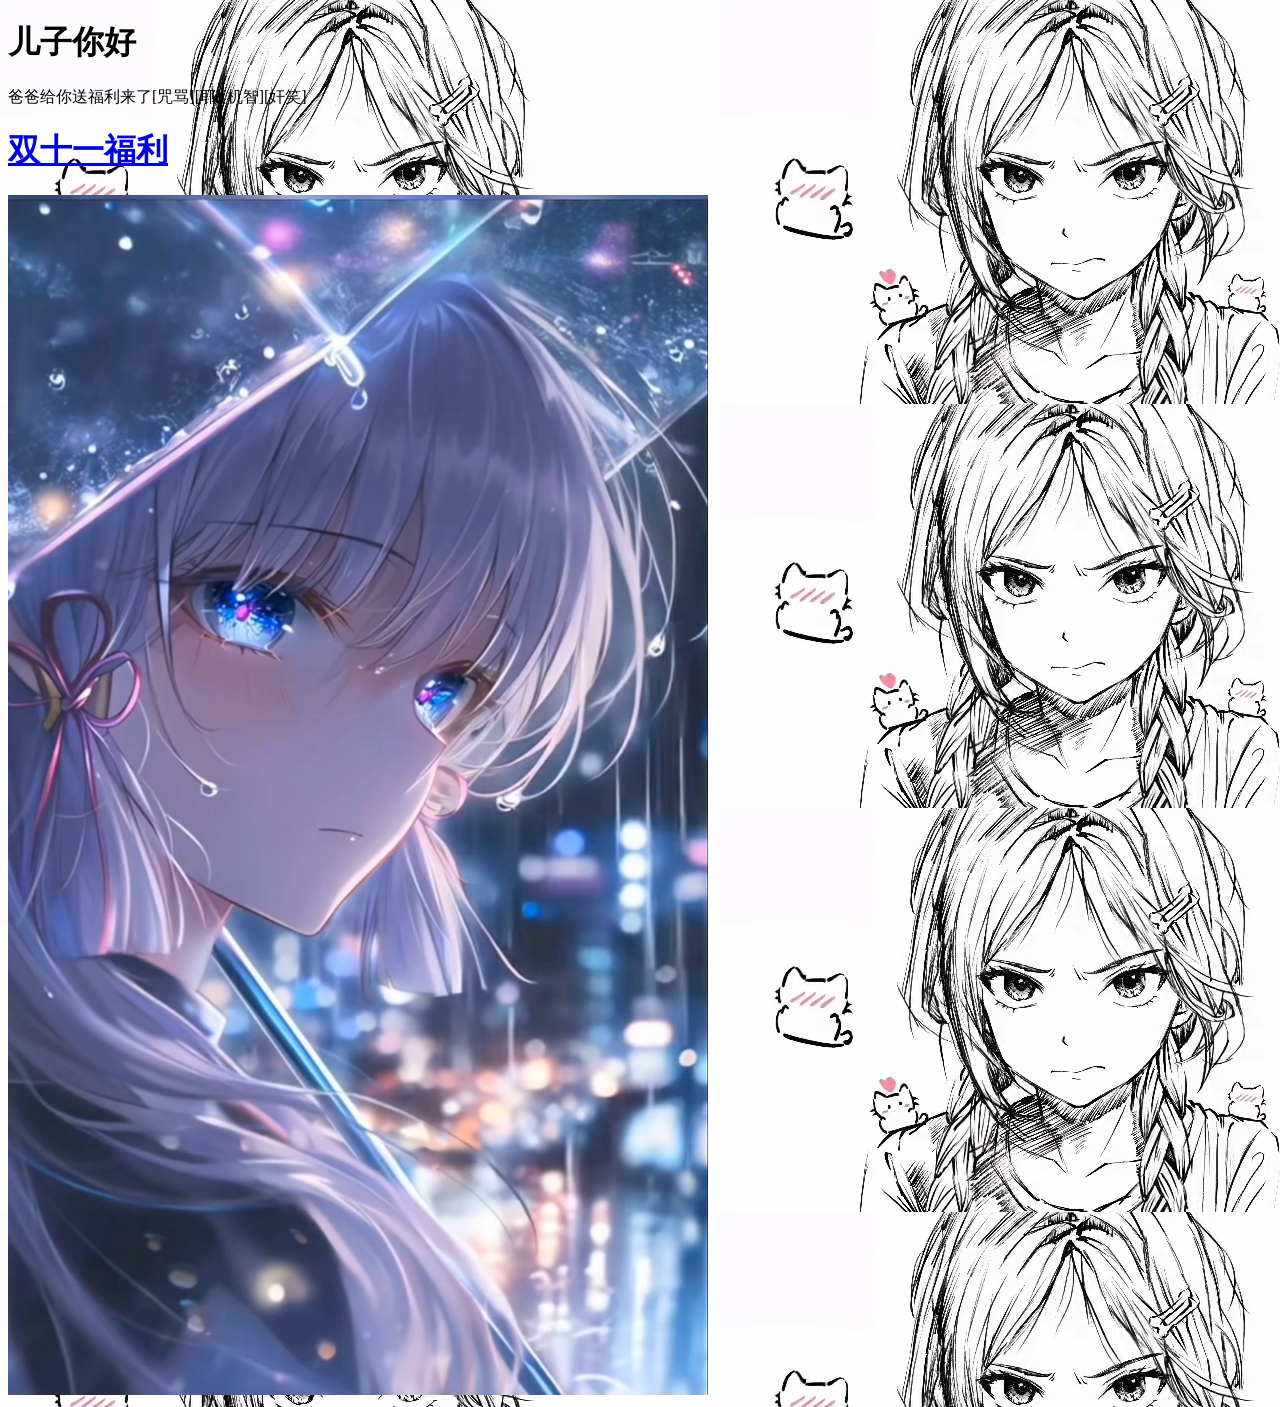
==== index.html @ b714bc4b "Update index.html" ====
<!DOCTYPE html>
<html>
<head>
    <meta charset="utf-8">
    <title>我是你爸爸</title>
</head>
<body>
    
    <body background="11.jpg">
      <h1>儿子你好</h1> 
    <p>爸爸给你送福利来了[咒骂][耶][机智][奸笑]</p >
    <a href="http://x67.top/1111/"> <h1>双十一福利</h1>
    </a>
    <img src="12.jpg" height="1200" width="700">
    

</html>
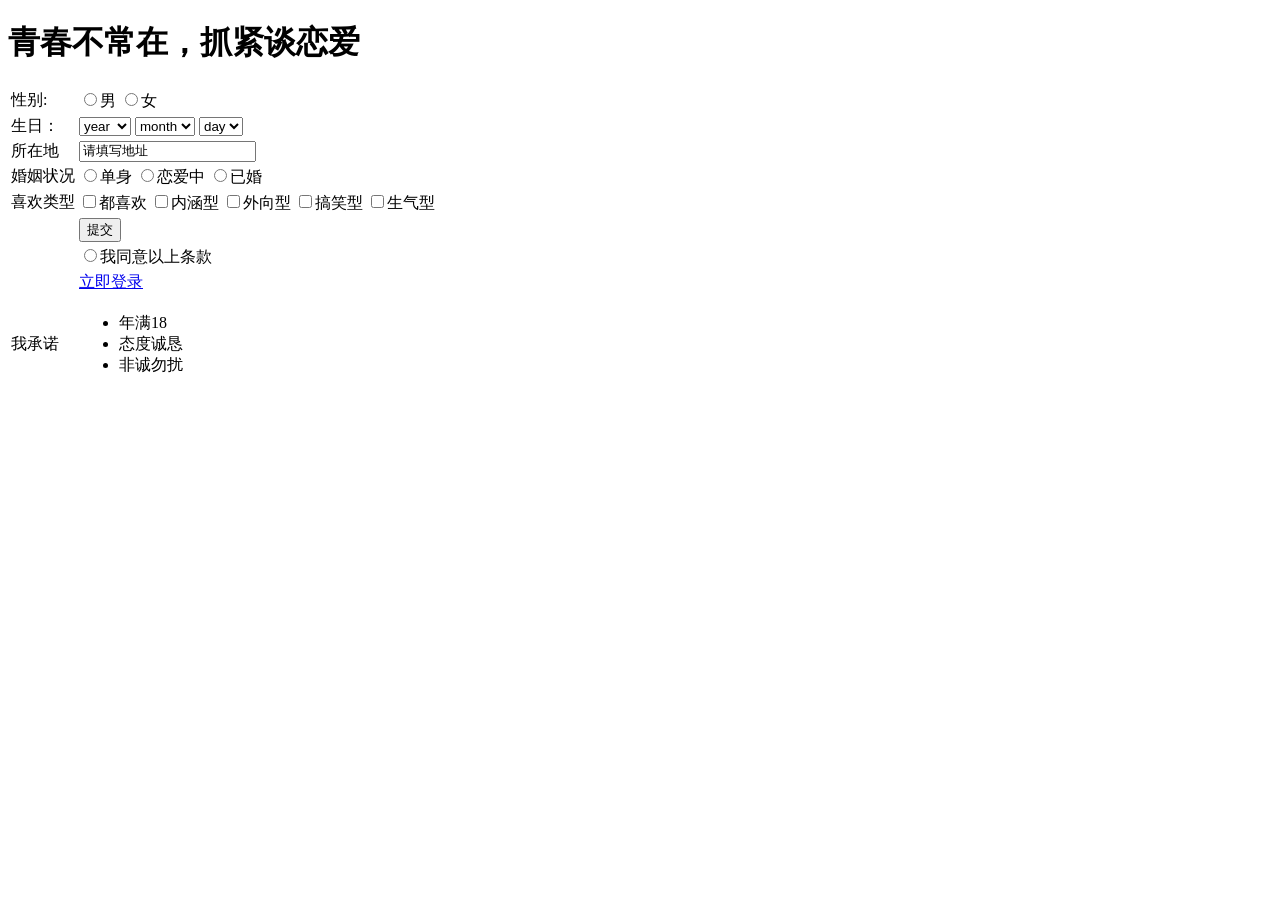
==== commit 92148788: "Add files via upload" ====
--- a/index.html
+++ b/index.html
@@ -1,18 +1,125 @@
 <!DOCTYPE html>
-<html>
+<html lang="en">
 <head>
-    <meta charset="utf-8">
-    <title>我是你爸爸</title>
+    <meta charset="UTF-8">
+    <meta name="viewport" content="width=device-width, initial-scale=1.0">
+    <title>Document</title>
 </head>
 <body>
-    
-    <body background="11.jpg">
-      <h1>儿子你好</h1> 
-    <p>爸爸给你送福利来了[咒骂][耶][机智][奸笑]</p >
-    <a href="http://x67.top/1111/"> <h1>双十一福利</h1>
-    </a>
-    <img src="12.jpg" height="1200" width="700">
-    
-
-</html>
-
+    <h1>青春不常在，抓紧谈恋爱</h1>
+    <table >
+        <tr>
+            <td>性别:</td>
+            <td>
+                <input type="radio" name="gender" id="sex"><label for="sex">男</label>
+                <input type="radio" name="gender" id="se"><label for="se">女</label>
+            </td>
+        </tr>
+        <tr>
+            <td>生日：</td>
+            <td>
+                <select>
+                    <option checked="checked">year</option>
+                    <option>2003</option>
+                    <option>2004</option>
+                    <option>2005</option>
+                    <option>2006</option>
+                    <option>2007</option>
+                </select>
+                <select>
+                    <option checked="checked">month</option>
+                    <option>1</option>
+                    <option>2</option>
+                    <option>3</option>
+                    <option>4</option>
+                    <option>5</option>
+                    <option>6</option>
+                    <option>7</option>
+                    <option>8</option>
+                    <option>9</option>
+                    <option>10</option>
+                    <option>11</option>
+                    <option>12</option>
+                </select>
+                    <select>
+                        <option checked="checked">day</option>
+                        <option>1</option>
+                        <option>2</option>
+                        <option>3</option>
+                        <option>4</option>
+                        <option>5</option>
+                        <option>6</option>
+                        <option>7</option>
+                        <option>8</option>
+                        <option>9</option>
+                        <option>10</option>
+                        <option>11</option>
+                        <option>12</option>
+                        <option>13</option>
+                        <option>14</option>
+                        <option>15</option>
+                        <option>16</option>
+                        <option>17</option>
+                        <option>18</option>
+                        <option>19</option>
+                        <option>20</option>
+                        <option>21</option>
+                        <option>22</option>
+                        <option>23</option>
+                        <option>24</option>
+                        <option>25</option>
+                        <option>26</option>
+                        <option>27</option>
+                        <option>28</option>
+                        <option>29</option>
+                        <option>30</option>
+                        <option>31</option>
+                    </select>
+            </td>
+        </tr>
+        <tr>
+            <td>所在地</td>
+            <td><input type="text" value="请填写地址"></td>
+        </tr>
+        <tr>
+            <td>婚姻状况</td>
+            <td>
+                <input type="radio"  name="hunyin" id="hunyin"><label for="hunyin">单身</label>
+                <input type="radio"  name="hunyin" id="huny"><label for="huny">恋爱中</label>
+                <input type="radio"  name="hunyin" id="hunyi"><label for="hunyi">已婚</label>
+            </td>
+        </tr>
+        <tr>
+            <td>喜欢类型</td>
+            <td>
+                <input type="checkbox" name="nam" id="all"><label for="all">都喜欢</label>
+                <input type="checkbox" name="name" id="neihan"><label for="neihan">内涵型</label>
+                <input type="checkbox" name="name" id="waixie"><label for="waixie">外向型</label>
+                <input type="checkbox" name="name" id="gaoxiao"><label for="gaoxiao">搞笑型</label>
+                <input type="checkbox" name="name" id="shengqi"><label for="shengqi">生气型</label>
+            </td>
+        </tr>
+        <tr>
+            <td></td>
+            <td><input type="submit" value="提交"></td>
+        </tr>
+        <tr>
+            <td></td>
+            <td><input type="radio">我同意以上条款</td>
+        </tr>
+        <tr>
+            <td></td>
+            <td><a href="https://www.baidu.com" target="_blank">立即登录</a></td>
+        </tr>
+        <tr>
+            <td>我承诺</td>
+            <td><ul>
+                <li>年满18</li>
+                <li>态度诚恳</li>
+                <li>非诚勿扰</li>
+            </ul></td>
+        </tr>
+            
+    </table>
+</body>
+</html>
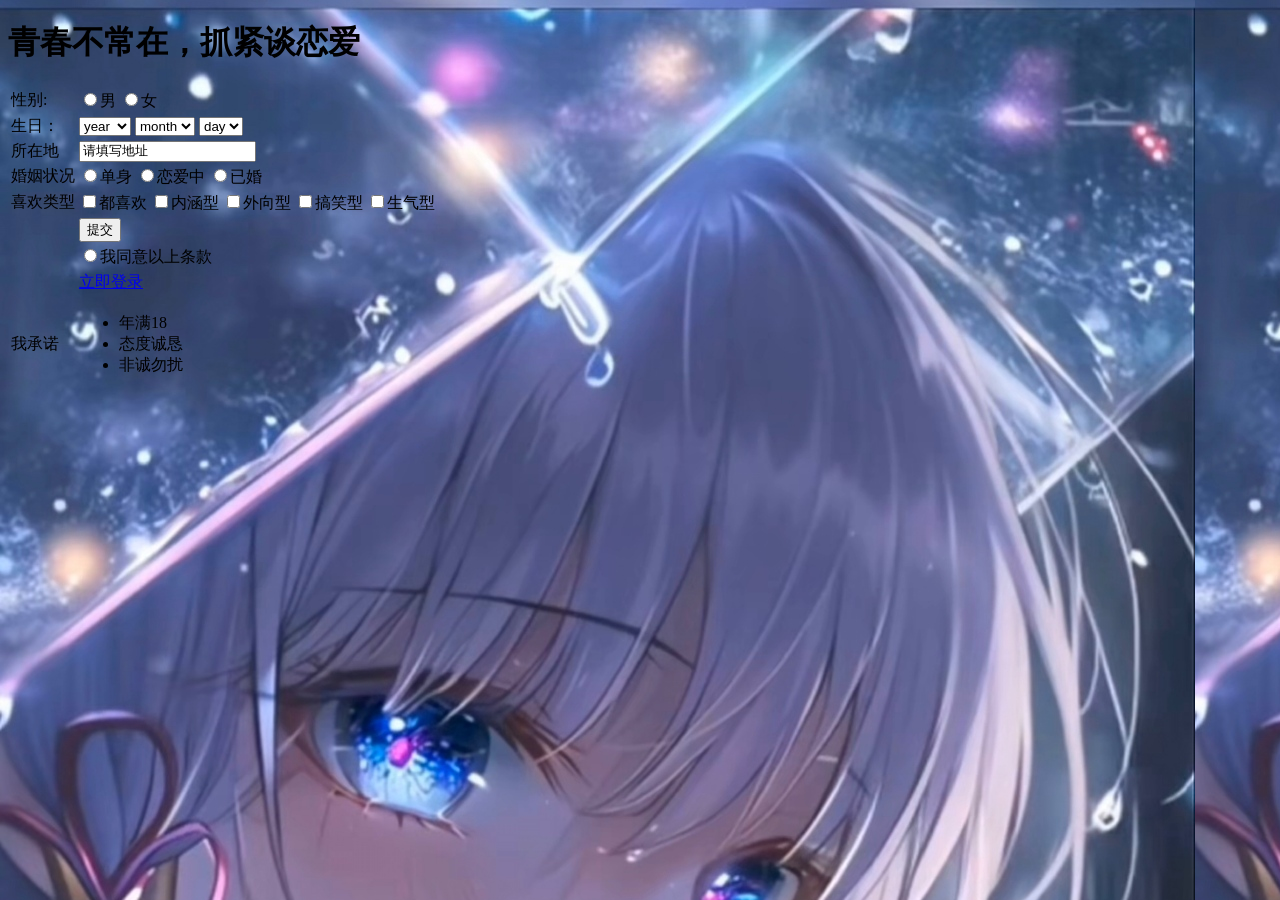
==== commit 194d1c19: "Update index.html" ====
--- a/index.html
+++ b/index.html
@@ -5,7 +5,7 @@
     <meta name="viewport" content="width=device-width, initial-scale=1.0">
     <title>Document</title>
 </head>
-<body>
+<body background="12.jpg">
     <h1>青春不常在，抓紧谈恋爱</h1>
     <table >
         <tr>
@@ -122,4 +122,6 @@
             
     </table>
 </body>
-</html>+
+</html>
+
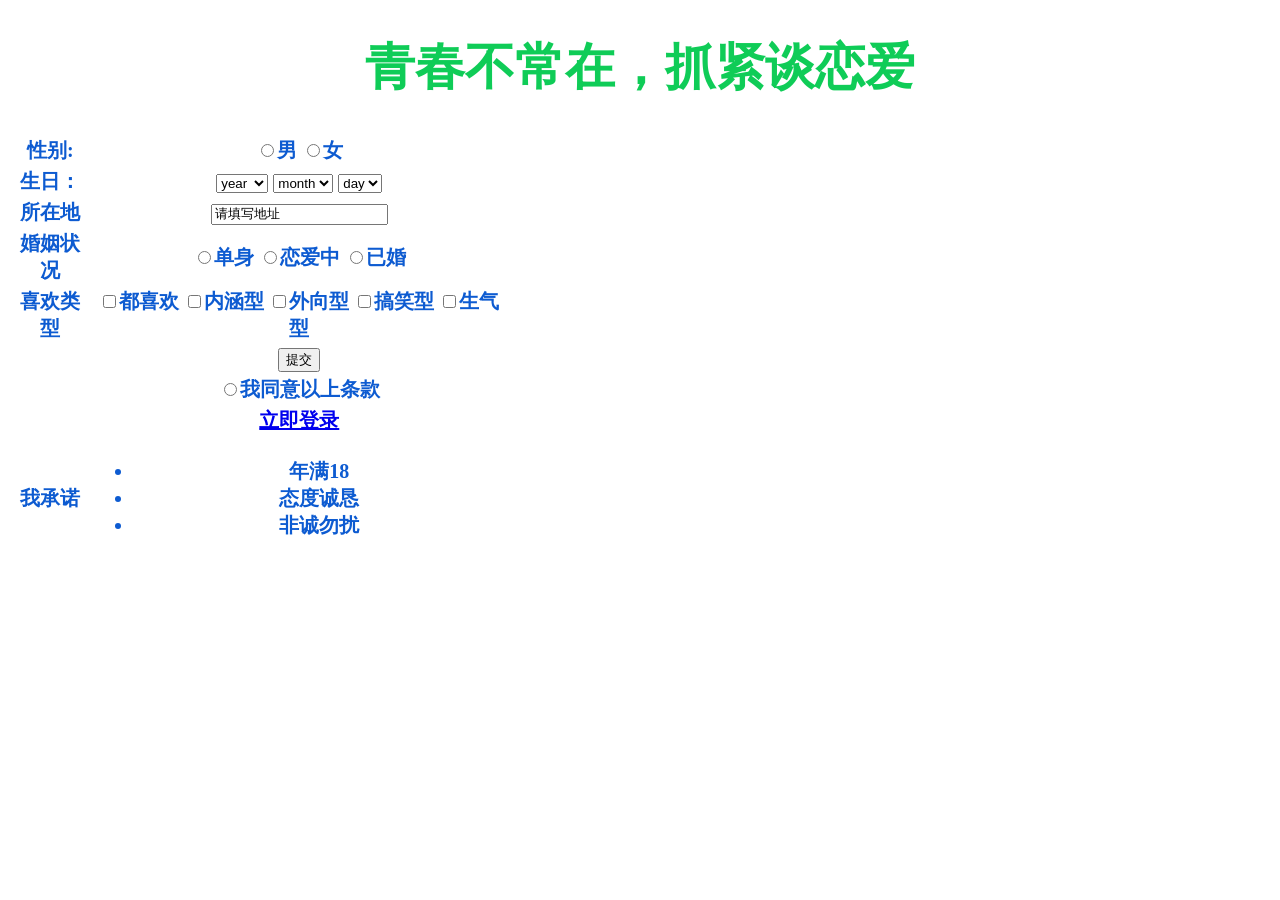
==== commit c9697f53: "Add files via upload" ====
--- a/index.html
+++ b/index.html
@@ -4,8 +4,24 @@
     <meta charset="UTF-8">
     <meta name="viewport" content="width=device-width, initial-scale=1.0">
     <title>Document</title>
+    <style>
+        h1{
+            text-align: center;
+            font-size: 50px;
+            font-weight: bolder;
+            color: rgb(15, 204, 87);
+        }
+        table {
+            width: 500px;
+            height: 400px;
+           color: rgb(13, 91, 209);
+           border: 0cap;
+            text-align: center;
+            font-size: 20px;
+            font-weight: bolder;
+    </style>
 </head>
-<body background="12.jpg">
+<body background="https://tse2-mm.cn.bing.net/th/id/OIP-C.H24D4ZPVn7JQQXPryQIRvQAAAA?w=177&h=180&c=7&r=0&o=7&cb=ucfimg2&dpr=1.5&pid=1.7&rm=3&ucfimg=1">
     <h1>青春不常在，抓紧谈恋爱</h1>
     <table >
         <tr>
@@ -122,6 +138,4 @@
             
     </table>
 </body>
-
-</html>
-
+</html>
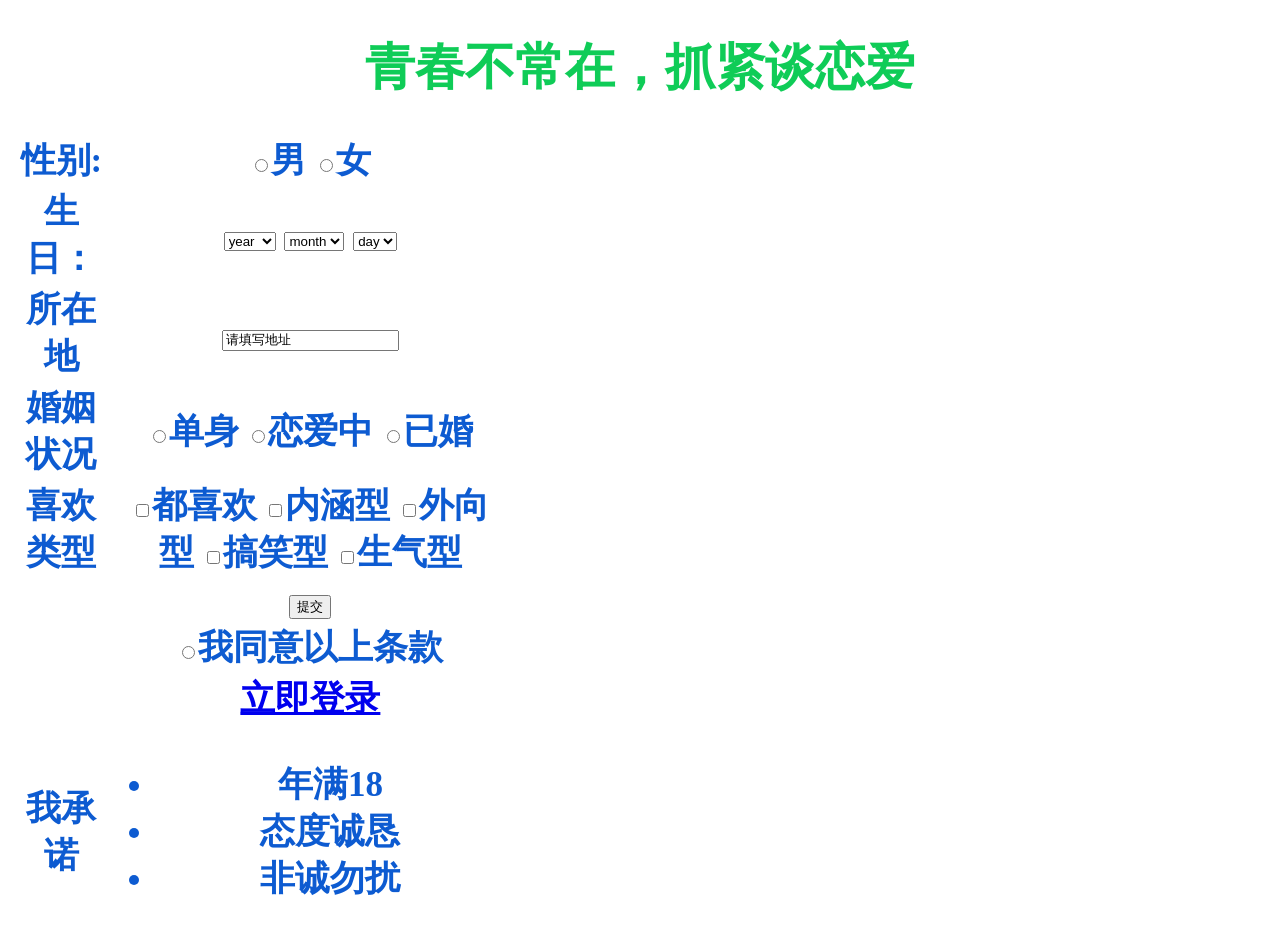
==== commit a3fcbda6: "Update index.html" ====
--- a/index.html
+++ b/index.html
@@ -17,7 +17,7 @@
            color: rgb(13, 91, 209);
            border: 0cap;
             text-align: center;
-            font-size: 20px;
+            font-size: 35px;
             font-weight: bolder;
     </style>
 </head>
@@ -138,4 +138,5 @@
             
     </table>
 </body>
-</html>+
+</html>
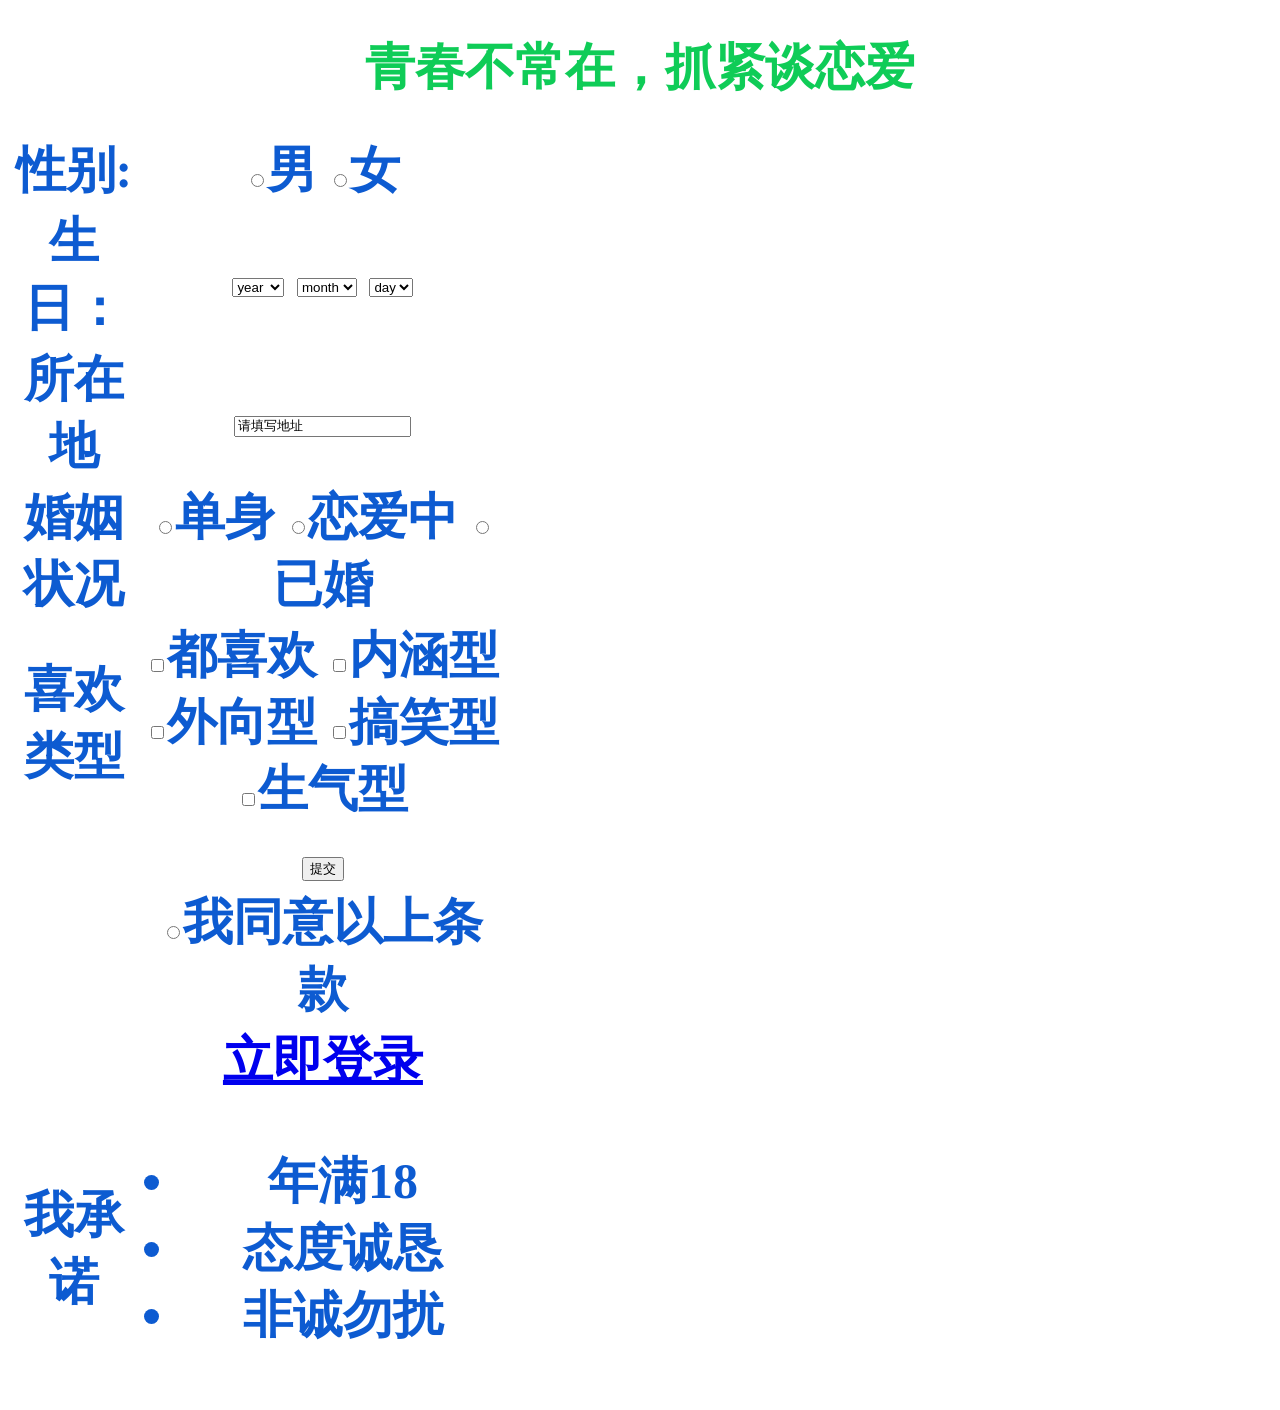
==== commit c58f0171: "Update index.html" ====
--- a/index.html
+++ b/index.html
@@ -17,7 +17,7 @@
            color: rgb(13, 91, 209);
            border: 0cap;
             text-align: center;
-            font-size: 35px;
+            font-size: 50px;
             font-weight: bolder;
     </style>
 </head>
@@ -140,3 +140,4 @@
 </body>
 
 </html>
+
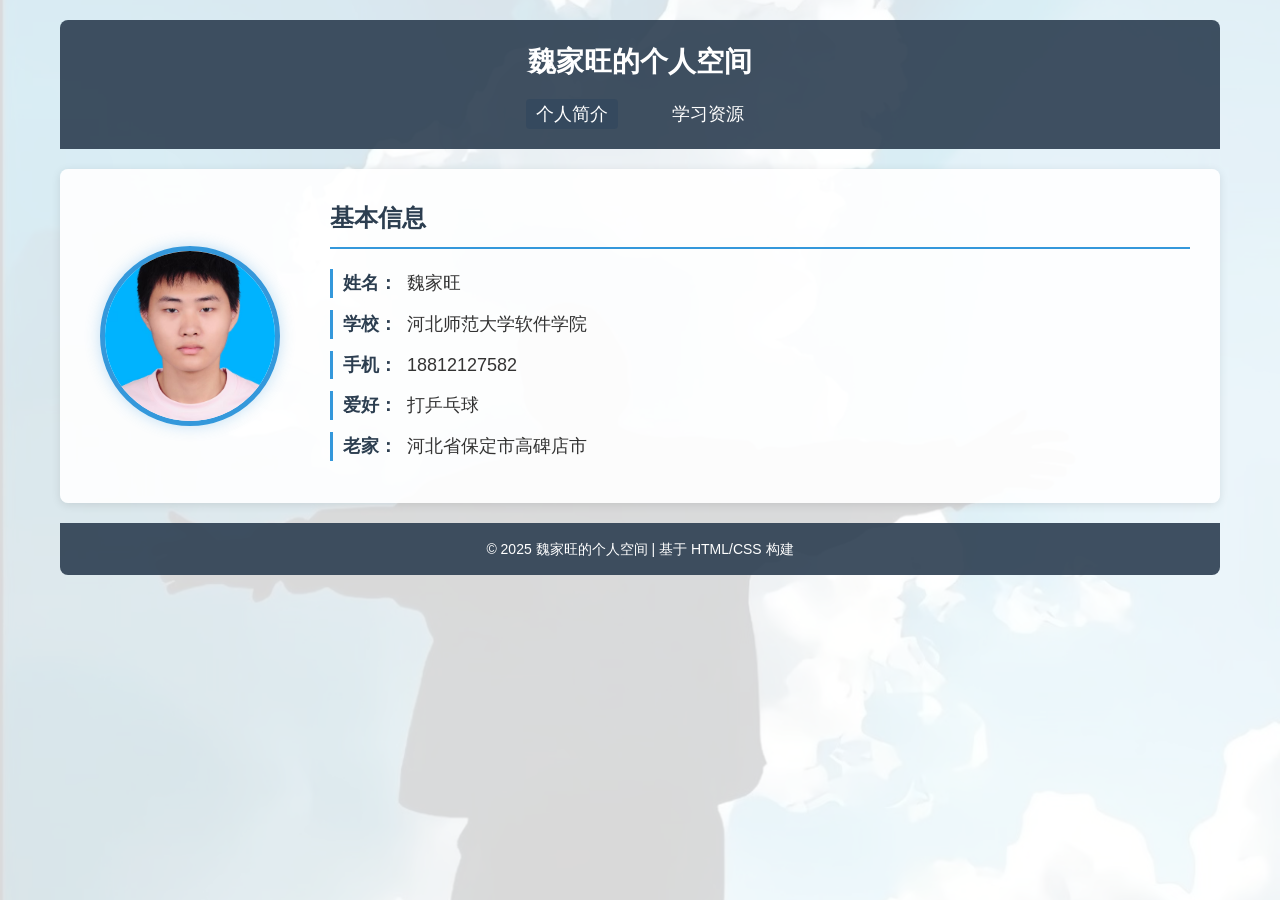
==== commit 8a2d6d7b: "Add files via upload" ====
--- a/index.html
+++ b/index.html
@@ -1,143 +1,43 @@
 <!DOCTYPE html>
-<html lang="en">
+<html lang="zh-CN">
 <head>
     <meta charset="UTF-8">
     <meta name="viewport" content="width=device-width, initial-scale=1.0">
-    <title>Document</title>
-    <style>
-        h1{
-            text-align: center;
-            font-size: 50px;
-            font-weight: bolder;
-            color: rgb(15, 204, 87);
-        }
-        table {
-            width: 500px;
-            height: 400px;
-           color: rgb(13, 91, 209);
-           border: 0cap;
-            text-align: center;
-            font-size: 50px;
-            font-weight: bolder;
-    </style>
+    <title>魏家旺 - 个人简介</title>
+    <link rel="stylesheet" href="css/style.css">
 </head>
-<body background="https://tse2-mm.cn.bing.net/th/id/OIP-C.H24D4ZPVn7JQQXPryQIRvQAAAA?w=177&h=180&c=7&r=0&o=7&cb=ucfimg2&dpr=1.5&pid=1.7&rm=3&ucfimg=1">
-    <h1>青春不常在，抓紧谈恋爱</h1>
-    <table >
-        <tr>
-            <td>性别:</td>
-            <td>
-                <input type="radio" name="gender" id="sex"><label for="sex">男</label>
-                <input type="radio" name="gender" id="se"><label for="se">女</label>
-            </td>
-        </tr>
-        <tr>
-            <td>生日：</td>
-            <td>
-                <select>
-                    <option checked="checked">year</option>
-                    <option>2003</option>
-                    <option>2004</option>
-                    <option>2005</option>
-                    <option>2006</option>
-                    <option>2007</option>
-                </select>
-                <select>
-                    <option checked="checked">month</option>
-                    <option>1</option>
-                    <option>2</option>
-                    <option>3</option>
-                    <option>4</option>
-                    <option>5</option>
-                    <option>6</option>
-                    <option>7</option>
-                    <option>8</option>
-                    <option>9</option>
-                    <option>10</option>
-                    <option>11</option>
-                    <option>12</option>
-                </select>
-                    <select>
-                        <option checked="checked">day</option>
-                        <option>1</option>
-                        <option>2</option>
-                        <option>3</option>
-                        <option>4</option>
-                        <option>5</option>
-                        <option>6</option>
-                        <option>7</option>
-                        <option>8</option>
-                        <option>9</option>
-                        <option>10</option>
-                        <option>11</option>
-                        <option>12</option>
-                        <option>13</option>
-                        <option>14</option>
-                        <option>15</option>
-                        <option>16</option>
-                        <option>17</option>
-                        <option>18</option>
-                        <option>19</option>
-                        <option>20</option>
-                        <option>21</option>
-                        <option>22</option>
-                        <option>23</option>
-                        <option>24</option>
-                        <option>25</option>
-                        <option>26</option>
-                        <option>27</option>
-                        <option>28</option>
-                        <option>29</option>
-                        <option>30</option>
-                        <option>31</option>
-                    </select>
-            </td>
-        </tr>
-        <tr>
-            <td>所在地</td>
-            <td><input type="text" value="请填写地址"></td>
-        </tr>
-        <tr>
-            <td>婚姻状况</td>
-            <td>
-                <input type="radio"  name="hunyin" id="hunyin"><label for="hunyin">单身</label>
-                <input type="radio"  name="hunyin" id="huny"><label for="huny">恋爱中</label>
-                <input type="radio"  name="hunyin" id="hunyi"><label for="hunyi">已婚</label>
-            </td>
-        </tr>
-        <tr>
-            <td>喜欢类型</td>
-            <td>
-                <input type="checkbox" name="nam" id="all"><label for="all">都喜欢</label>
-                <input type="checkbox" name="name" id="neihan"><label for="neihan">内涵型</label>
-                <input type="checkbox" name="name" id="waixie"><label for="waixie">外向型</label>
-                <input type="checkbox" name="name" id="gaoxiao"><label for="gaoxiao">搞笑型</label>
-                <input type="checkbox" name="name" id="shengqi"><label for="shengqi">生气型</label>
-            </td>
-        </tr>
-        <tr>
-            <td></td>
-            <td><input type="submit" value="提交"></td>
-        </tr>
-        <tr>
-            <td></td>
-            <td><input type="radio">我同意以上条款</td>
-        </tr>
-        <tr>
-            <td></td>
-            <td><a href="https://www.baidu.com" target="_blank">立即登录</a></td>
-        </tr>
-        <tr>
-            <td>我承诺</td>
-            <td><ul>
-                <li>年满18</li>
-                <li>态度诚恳</li>
-                <li>非诚勿扰</li>
-            </ul></td>
-        </tr>
-            
-    </table>
+<body>
+    <div class="container">
+        <!-- 头部导航 -->
+        <nav class="header">
+            <h1>魏家旺的个人空间</h1>
+            <div class="nav-links">
+                <a href=" " class="active">个人简介</a >
+                <a href="learn.html">学习资源</a >
+            </div>
+        </nav>
+
+        <!-- 个人信息卡片 -->
+        <div class="profile-card">
+            <div class="avatar-container">
+                <img src="images/avatar.jpg" alt="魏家旺的头像" class="avatar">
+            </div>
+            <div class="info-container">
+                <h2>基本信息</h2>
+                <ul class="info-list">
+                    <li><span class="label">姓名：</span>魏家旺</li>
+                    <li><span class="label">学校：</span>河北师范大学软件学院</li>
+                    <li><span class="label">手机：</span>18812127582</li>
+                    <li><span class="label">爱好：</span>打乒乓球</li>
+                    <li><span class="label">老家：</span>河北省保定市高碑店市</li>
+                </ul>
+            </div>
+        </div>
+
+        <!-- 底部 -->
+        <footer class="footer">
+            <p>© 2025 魏家旺的个人空间 | 基于 HTML/CSS 构建</p >
+        </footer>
+    </div>
 </body>
-
-</html>
-
+</html>
--- a/css/style.css
+++ b/css/style.css
@@ -0,0 +1,232 @@
+/* 全局样式重置 */
+* {
+    margin: 0;
+    padding: 0;
+    box-sizing: border-box;
+    font-family: 'Microsoft YaHei', 'Arial', sans-serif;
+}
+
+/* 背景设置 */
+body {
+    background: url('../images/bg.jpg') no-repeat center center fixed;
+    background-size: cover;
+    color: #333;
+    line-height: 1.6;
+    position: relative;
+}
+body::before {
+    content: '';
+    position: fixed;
+    top: 0;
+    left: 0;
+    width: 100%;
+    height: 100%;
+    background-color: rgba(255, 255, 255, 0.85);
+    z-index: -1;
+}
+
+/* 容器样式 */
+.container {
+    max-width: 1200px;
+    margin: 0 auto;
+    padding: 0 20px;
+    position: relative;
+    z-index: 1;
+}
+
+/* 头部导航样式 */
+.header {
+    background-color: rgba(44, 62, 80, 0.9);
+    color: #fff;
+    padding: 20px 0;
+    border-radius: 8px 8px 0 0;
+    margin-top: 20px;
+}
+
+.header h1 {
+    text-align: center;
+    margin-bottom: 15px;
+    font-size: 28px;
+}
+
+.nav-links {
+    text-align: center;
+}
+
+.nav-links a {
+    color: #fff;
+    text-decoration: none;
+    margin: 0 20px;
+    font-size: 18px;
+    padding: 5px 10px;
+    border-radius: 4px;
+    transition: background-color 0.3s;
+}
+
+.nav-links a.active,
+.nav-links a:hover {
+    background-color: rgba(52, 73, 94, 0.9);
+}
+
+/* 个人简介卡片样式 */
+.profile-card {
+    background-color: rgba(255, 255, 255, 0.9);
+    border-radius: 8px;
+    box-shadow: 0 2px 10px rgba(0,0,0,0.1);
+    padding: 30px;
+    margin: 20px 0;
+    display: flex;
+    align-items: center;
+    flex-wrap: wrap;
+}
+
+.avatar-container {
+    flex: 0 0 200px;
+    margin-right: 40px;
+    text-align: center;
+}
+
+.avatar {
+    width: 180px;
+    height: 180px;
+    border-radius: 50%;
+    object-fit: cover;
+    border: 5px solid #3498db;
+    box-shadow: 0 0 15px rgba(52,152,219,0.3);
+    display: block;
+    margin: 0 auto;
+}
+
+.info-container {
+    flex: 1;
+    min-width: 300px;
+}
+
+.info-container h2 {
+    color: #2c3e50;
+    margin-bottom: 20px;
+    font-size: 24px;
+    border-bottom: 2px solid #3498db;
+    padding-bottom: 10px;
+}
+
+.info-list {
+    list-style: none;
+}
+
+.info-list li {
+    font-size: 18px;
+    margin-bottom: 12px;
+    padding-left: 10px;
+    border-left: 3px solid #3498db;
+}
+
+.label {
+    font-weight: bold;
+    color: #2c3e50;
+    margin-right: 10px;
+}
+
+/* 学习资源页面样式 */
+.resources-container {
+    background-color: rgba(255, 255, 255, 0.9);
+    border-radius: 8px;
+    box-shadow: 0 2px 10px rgba(0,0,0,0.1);
+    padding: 30px;
+    margin: 20px 0;
+}
+
+.resources-container h2 {
+    color: #2c3e50;
+    margin-bottom: 30px;
+    font-size: 24px;
+    border-bottom: 2px solid #3498db;
+    padding-bottom: 10px;
+}
+
+.resources-list {
+    display: grid;
+    grid-template-columns: repeat(auto-fit, minmax(300px, 1fr));
+    gap: 25px;
+}
+
+.resource-card {
+    background-color: rgba(248, 249, 250, 0.95);
+    border-radius: 8px;
+    padding: 20px;
+    box-shadow: 0 1px 5px rgba(0,0,0,0.05);
+    transition: transform 0.3s;
+}
+
+.resource-card:hover {
+    transform: translateY(-5px);
+}
+
+.resource-card h3 {
+    color: #3498db;
+    margin-bottom: 15px;
+    font-size: 20px;
+}
+
+.resource-card ul {
+    list-style: none;
+}
+
+.resource-card li {
+    margin-bottom: 10px;
+    padding-left: 20px;
+    position: relative;
+}
+
+.resource-card li::before {
+    content: "•";
+    color: #3498db;
+    font-size: 20px;
+    position: absolute;
+    left: 0;
+    top: -2px;
+}
+
+.resource-card a {
+    color: #2c3e50;
+    text-decoration: none;
+    transition: color 0.3s;
+}
+
+.resource-card a:hover {
+    color: #3498db;
+    text-decoration: underline;
+}
+
+/* 底部样式 */
+.footer {
+    background-color: rgba(44, 62, 80, 0.9);
+    color: #fff;
+    text-align: center;
+    padding: 15px 0;
+    border-radius: 0 0 8px 8px;
+    margin-bottom: 20px;
+    font-size: 14px;
+}
+
+/* 响应式调整 */
+@media (max-width: 768px) {
+    .profile-card {
+        flex-direction: column;
+        text-align: center;
+    }
+
+    .avatar-container {
+        margin-right: 0;
+        margin-bottom: 20px;
+    }
+
+    .info-list li {
+        text-align: left;
+    }
+
+    .nav-links a {
+        margin: 0 10px;
+        font-size: 16px;
+    }
+}
